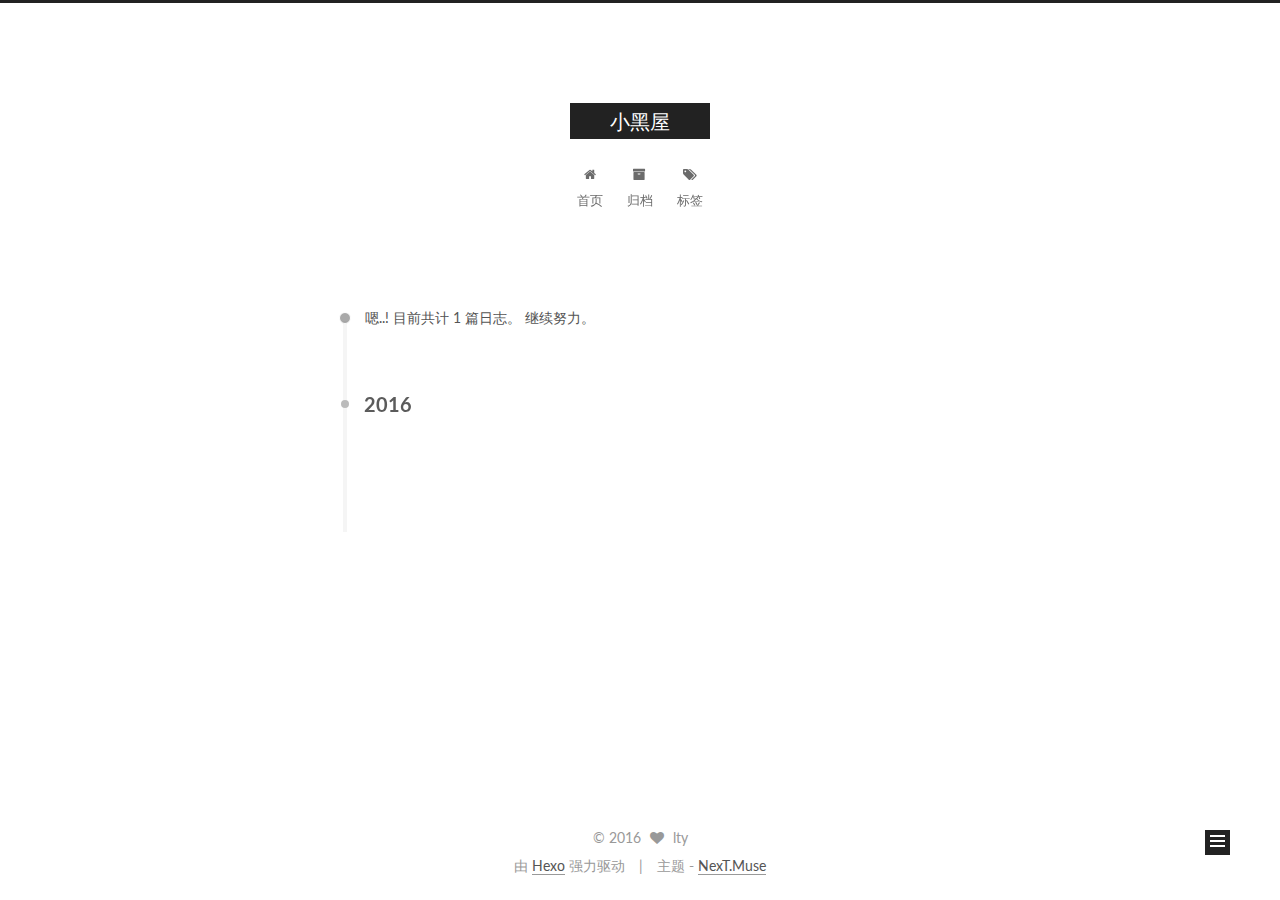
==== archives/index.html @ 9fa271e7 "Site updated: 2016-11-15 10:29:26" ====
<!doctype html>



  


<html class="theme-next muse use-motion">
<head>
  <meta charset="UTF-8"/>
<meta http-equiv="X-UA-Compatible" content="IE=edge,chrome=1" />
<meta name="viewport" content="width=device-width, initial-scale=1, maximum-scale=1"/>



<meta http-equiv="Cache-Control" content="no-transform" />
<meta http-equiv="Cache-Control" content="no-siteapp" />












  
  
  <link href="/vendors/fancybox/source/jquery.fancybox.css?v=2.1.5" rel="stylesheet" type="text/css" />




  
  
  
  

  
    
    
  

  

  

  

  

  
    
    
    <link href="//fonts.googleapis.com/css?family=Lato:300,300italic,400,400italic,700,700italic&subset=latin,latin-ext" rel="stylesheet" type="text/css">
  






<link href="/vendors/font-awesome/css/font-awesome.min.css?v=4.4.0" rel="stylesheet" type="text/css" />

<link href="/css/main.css?v=5.0.1" rel="stylesheet" type="text/css" />


  <meta name="keywords" content="Hexo, NexT" />








  <link rel="shortcut icon" type="image/x-icon" href="/favicon.ico?v=5.0.1" />






<meta name="description" content="来，干了这碗鸡汤... 还有这碗狗粮...">
<meta property="og:type" content="website">
<meta property="og:title" content="小黑屋">
<meta property="og:url" content="http://yoursite.com/archives/index.html">
<meta property="og:site_name" content="小黑屋">
<meta property="og:description" content="来，干了这碗鸡汤... 还有这碗狗粮...">
<meta name="twitter:card" content="summary">
<meta name="twitter:title" content="小黑屋">
<meta name="twitter:description" content="来，干了这碗鸡汤... 还有这碗狗粮...">



<script type="text/javascript" id="hexo.configuration">
  var NexT = window.NexT || {};
  var CONFIG = {
    scheme: 'Muse',
    sidebar: {"position":"left","display":"post"},
    fancybox: true,
    motion: true,
    duoshuo: {
      userId: 0,
      author: '博主'
    }
  };
</script>

  <title> 归档 | 小黑屋 </title>
</head>

<body itemscope itemtype="http://schema.org/WebPage" lang="zh-Hans">

  










  
  
    
  

  <div class="container one-collumn sidebar-position-left  page-archive  ">
    <div class="headband"></div>

    <header id="header" class="header" itemscope itemtype="http://schema.org/WPHeader">
      <div class="header-inner"><div class="site-meta ">
  

  <div class="custom-logo-site-title">
    <a href="/"  class="brand" rel="start">
      <span class="logo-line-before"><i></i></span>
      <span class="site-title">小黑屋</span>
      <span class="logo-line-after"><i></i></span>
    </a>
  </div>
  <p class="site-subtitle"></p>
</div>

<div class="site-nav-toggle">
  <button>
    <span class="btn-bar"></span>
    <span class="btn-bar"></span>
    <span class="btn-bar"></span>
  </button>
</div>

<nav class="site-nav">
  

  
    <ul id="menu" class="menu">
      
        
        <li class="menu-item menu-item-home">
          <a href="/" rel="section">
            
              <i class="menu-item-icon fa fa-fw fa-home"></i> <br />
            
            首页
          </a>
        </li>
      
        
        <li class="menu-item menu-item-archives">
          <a href="/archives" rel="section">
            
              <i class="menu-item-icon fa fa-fw fa-archive"></i> <br />
            
            归档
          </a>
        </li>
      
        
        <li class="menu-item menu-item-tags">
          <a href="/tags" rel="section">
            
              <i class="menu-item-icon fa fa-fw fa-tags"></i> <br />
            
            标签
          </a>
        </li>
      

      
    </ul>
  

  
</nav>

 </div>
    </header>

    <main id="main" class="main">
      <div class="main-inner">
        <div class="content-wrap">
          <div id="content" class="content">
            

  <section id="posts" class="posts-collapse">
    <span class="archive-move-on"></span>

    <span class="archive-page-counter">
      
      
      
        
      
      嗯..! 目前共计 1 篇日志。 继续努力。
    </span>

    

      
      
      

      
        
        <div class="collection-title">
          <h2 class="archive-year motion-element" id="archive-year-2016">2016</h2>
        </div>
      
      

      

  <article class="post post-type-normal" itemscope itemtype="http://schema.org/Article">
    <header class="post-header">

      <h1 class="post-title">
        
            <a class="post-title-link" href="/2016/11/15/hello-world/" itemprop="url">
              
                <span itemprop="name">Hello World</span>
              
            </a>
        
      </h1>

      <div class="post-meta">
        <time class="post-time" itemprop="dateCreated"
              datetime="2016-11-15T09:49:21+08:00"
              content="2016-11-15" >
          11-15
        </time>
      </div>

    </header>
  </article>



    

  </section>

  



          </div>
          


          

        </div>
        
          
  
  <div class="sidebar-toggle">
    <div class="sidebar-toggle-line-wrap">
      <span class="sidebar-toggle-line sidebar-toggle-line-first"></span>
      <span class="sidebar-toggle-line sidebar-toggle-line-middle"></span>
      <span class="sidebar-toggle-line sidebar-toggle-line-last"></span>
    </div>
  </div>

  <aside id="sidebar" class="sidebar">
    <div class="sidebar-inner">

      

      

      <section class="site-overview sidebar-panel  sidebar-panel-active ">
        <div class="site-author motion-element" itemprop="author" itemscope itemtype="http://schema.org/Person">
          <img class="site-author-image" itemprop="image"
               src="/images/avatar.png"
               alt="lty" />
          <p class="site-author-name" itemprop="name">lty</p>
          <p class="site-description motion-element" itemprop="description">来，干了这碗鸡汤... 还有这碗狗粮...</p>
        </div>
        <nav class="site-state motion-element">
          <div class="site-state-item site-state-posts">
            <a href="/archives">
              <span class="site-state-item-count">1</span>
              <span class="site-state-item-name">日志</span>
            </a>
          </div>

          

          

        </nav>

        

        <div class="links-of-author motion-element">
          
        </div>

        
        

        
        

      </section>

      

    </div>
  </aside>


        
      </div>
    </main>

    <footer id="footer" class="footer">
      <div class="footer-inner">
        <div class="copyright" >
  
  &copy; 
  <span itemprop="copyrightYear">2016</span>
  <span class="with-love">
    <i class="fa fa-heart"></i>
  </span>
  <span class="author" itemprop="copyrightHolder">lty</span>
</div>

<div class="powered-by">
  由 <a class="theme-link" href="http://hexo.io">Hexo</a> 强力驱动
</div>

<div class="theme-info">
  主题 -
  <a class="theme-link" href="https://github.com/iissnan/hexo-theme-next">
    NexT.Muse
  </a>
</div>

        

        
      </div>
    </footer>

    <div class="back-to-top">
      <i class="fa fa-arrow-up"></i>
    </div>
  </div>

  

<script type="text/javascript">
  if (Object.prototype.toString.call(window.Promise) !== '[object Function]') {
    window.Promise = null;
  }
</script>









  



  
  <script type="text/javascript" src="/vendors/jquery/index.js?v=2.1.3"></script>

  
  <script type="text/javascript" src="/vendors/fastclick/lib/fastclick.min.js?v=1.0.6"></script>

  
  <script type="text/javascript" src="/vendors/jquery_lazyload/jquery.lazyload.js?v=1.9.7"></script>

  
  <script type="text/javascript" src="/vendors/velocity/velocity.min.js?v=1.2.1"></script>

  
  <script type="text/javascript" src="/vendors/velocity/velocity.ui.min.js?v=1.2.1"></script>

  
  <script type="text/javascript" src="/vendors/fancybox/source/jquery.fancybox.pack.js?v=2.1.5"></script>


  


  <script type="text/javascript" src="/js/src/utils.js?v=5.0.1"></script>

  <script type="text/javascript" src="/js/src/motion.js?v=5.0.1"></script>



  
  

  
  
    <script type="text/javascript" id="motion.page.archive">
      $('.archive-year').velocity('transition.slideLeftIn');
    </script>
  


  


  <script type="text/javascript" src="/js/src/bootstrap.js?v=5.0.1"></script>



  



  



  
  
  

  

  

</body>
</html>
---- css/main.css ----
/* normalize.css v3.0.2 | MIT License | git.io/normalize */
html {
  font-family: sans-serif; /* 1 */
  -ms-text-size-adjust: 100%; /* 2 */
  -webkit-text-size-adjust: 100%; /* 2 */
}
body {
  margin: 0;
}
article,
aside,
details,
figcaption,
figure,
footer,
header,
hgroup,
main,
menu,
nav,
section,
summary {
  display: block;
}
audio,
canvas,
progress,
video {
  display: inline-block; /* 1 */
  vertical-align: baseline; /* 2 */
}
audio:not([controls]) {
  display: none;
  height: 0;
}
[hidden],
template {
  display: none;
}
a {
  background-color: transparent;
}
a:active,
a:hover {
  outline: 0;
}
abbr[title] {
  border-bottom: 1px dotted;
}
b,
strong {
  font-weight: bold;
}
dfn {
  font-style: italic;
}
h1 {
  font-size: 2em;
  margin: 0.67em 0;
}
mark {
  background: #ff0;
  color: #000;
}
small {
  font-size: 80%;
}
sub,
sup {
  font-size: 75%;
  line-height: 0;
  position: relative;
  vertical-align: baseline;
}
sup {
  top: -0.5em;
}
sub {
  bottom: -0.25em;
}
img {
  border: 0;
}
svg:not(:root) {
  overflow: hidden;
}
figure {
  margin: 1em 40px;
}
hr {
  -moz-box-sizing: content-box;
  box-sizing: content-box;
  height: 0;
}
pre {
  overflow: auto;
}
code,
kbd,
pre,
samp {
  font-family: monospace, monospace;
  font-size: 1em;
}
button,
input,
optgroup,
select,
textarea {
  color: inherit; /* 1 */
  font: inherit; /* 2 */
  margin: 0; /* 3 */
}
button {
  overflow: visible;
}
button,
select {
  text-transform: none;
}
button,
html input[type="button"],
input[type="reset"],
input[type="submit"] {
  -webkit-appearance: button; /* 2 */
  cursor: pointer; /* 3 */
}
button[disabled],
html input[disabled] {
  cursor: default;
}
button::-moz-focus-inner,
input::-moz-focus-inner {
  border: 0;
  padding: 0;
}
input {
  line-height: normal;
}
input[type="checkbox"],
input[type="radio"] {
  box-sizing: border-box; /* 1 */
  padding: 0; /* 2 */
}
input[type="number"]::-webkit-inner-spin-button,
input[type="number"]::-webkit-outer-spin-button {
  height: auto;
}
input[type="search"] {
  -webkit-appearance: textfield; /* 1 */
  -moz-box-sizing: content-box;
  -webkit-box-sizing: content-box; /* 2 */
  box-sizing: content-box;
}
input[type="search"]::-webkit-search-cancel-button,
input[type="search"]::-webkit-search-decoration {
  -webkit-appearance: none;
}
fieldset {
  border: 1px solid #c0c0c0;
  margin: 0 2px;
  padding: 0.35em 0.625em 0.75em;
}
legend {
  border: 0; /* 1 */
  padding: 0; /* 2 */
}
textarea {
  overflow: auto;
}
optgroup {
  font-weight: bold;
}
table {
  border-collapse: collapse;
  border-spacing: 0;
}
td,
th {
  padding: 0;
}
::selection {
  background: #262a30;
  color: #fff;
}
body {
  position: relative;
  font-family: 'Lato', "PingFang SC", "Microsoft YaHei", sans-serif;
  font-size: 14px;
  line-height: 2;
  color: #555;
  background: #fff;
}
@media (max-width: 767px) {
  body {
    padding-right: 0 !important;
  }
}
@media (min-width: 768px) and (max-width: 991px) {
  body {
    padding-right: 0 !important;
  }
}
@media (min-width: 1600px) {
  body {
    font-size: 16px;
  }
}
h1,
h2,
h3,
h4,
h5,
h6 {
  margin: 0;
  padding: 0;
  font-weight: bold;
  line-height: 1.5;
  font-family: 'Lato', "PingFang SC", "Microsoft YaHei", sans-serif;
}
h2,
h3,
h4,
h5,
h6 {
  margin: 20px 0 15px;
}
h1 {
  font-size: 22px;
}
@media (max-width: 767px) {
  h1 {
    font-size: 18px;
  }
}
h2 {
  font-size: 20px;
}
@media (max-width: 767px) {
  h2 {
    font-size: 16px;
  }
}
h3 {
  font-size: 18px;
}
@media (max-width: 767px) {
  h3 {
    font-size: 14px;
  }
}
h4 {
  font-size: 16px;
}
@media (max-width: 767px) {
  h4 {
    font-size: 12px;
  }
}
h5 {
  font-size: 14px;
}
@media (max-width: 767px) {
  h5 {
    font-size: 10px;
  }
}
h6 {
  font-size: 12px;
}
@media (max-width: 767px) {
  h6 {
    font-size: 8px;
  }
}
p {
  margin: 0 0 25px 0;
}
a {
  color: #555;
  text-decoration: none;
  border-bottom: 1px solid #999;
  word-wrap: break-word;
}
a:hover {
  color: #222;
  border-bottom-color: #222;
}
ul {
  list-style: none;
}
blockquote {
  margin: 0;
  padding: 0;
}
img {
  display: block;
  margin: auto;
  max-width: 100%;
  height: auto;
}
hr {
  margin: 40px 0;
  height: 3px;
  border: none;
  background-color: #ddd;
  background-image: repeating-linear-gradient(-45deg, #fff, #fff 4px, transparent 4px, transparent 8px);
}
blockquote {
  padding: 0 15px;
  color: #666;
  border-left: 4px solid #ddd;
}
blockquote cite::before {
  content: "-";
  padding: 0 5px;
}
dt {
  font-weight: 700;
}
dd {
  margin: 0;
  padding: 0;
}
.text-left {
  text-align: left;
}
.text-center {
  text-align: center;
}
.text-right {
  text-align: right;
}
.text-justify {
  text-align: justify;
}
.text-nowrap {
  white-space: nowrap;
}
.text-lowercase {
  text-transform: lowercase;
}
.text-uppercase {
  text-transform: uppercase;
}
.text-capitalize {
  text-transform: capitalize;
}
.center-block {
  display: block;
  margin-left: auto;
  margin-right: auto;
}
.clearfix:before,
.clearfix:after {
  content: " ";
  display: table;
}
.clearfix:after {
  clear: both;
}
.pullquote {
  width: 45%;
}
.pullquote.left {
  float: left;
  margin-left: 5px;
  margin-right: 10px;
}
.pullquote.right {
  float: right;
  margin-left: 10px;
  margin-right: 5px;
}
.affix.affix.affix {
  position: fixed;
}
.translation {
  margin-top: -20px;
  font-size: 14px;
  color: #999;
}
.scrollbar-measure {
  width: 100px;
  height: 100px;
  overflow: scroll;
  position: absolute;
  top: -9999px;
}
.use-motion .motion-element {
  opacity: 0;
}
#local-search-input {
  padding: 3px;
  border: none;
  text-indent: 14px;
  border-radius: 0;
  width: 140px;
  outline: none;
  border-bottom: 1px solid #999;
  background: inherit;
  opacity: 0.5;
}
#local-search-input:focus {
  opacity: 1;
}
.search-icon {
  position: absolute;
  top: 9px;
}
table {
  margin: 20px 0;
  width: 100%;
  border-collapse: collapse;
  border-spacing: 0;
  border: 1px solid #ddd;
  font-size: 14px;
  table-layout: fixed;
  word-wrap: break-all;
}
table>tbody>tr:nth-of-type(odd) {
  background-color: #f9f9f9;
}
table>tbody>tr:hover {
  background-color: #f5f5f5;
}
caption,
th,
td {
  padding: 8px;
  text-align: left;
  vertical-align: middle;
  font-weight: normal;
}
th,
td {
  border-bottom: 3px solid #ddd;
  border-right: 1px solid #eee;
}
th {
  padding-bottom: 10px;
  font-weight: 700;
}
td {
  border-bottom-width: 1px;
}
html,
body {
  height: 100%;
}
.container {
  position: relative;
  min-height: 100%;
}
.header-inner {
  margin: 0 auto;
  padding: 100px 0 70px;
  width: 700px;
}
@media (min-width: 1600px) {
  .container .header-inner {
    width: 900px;
  }
}
.main {
  padding-bottom: 150px;
}
.main-inner {
  margin: 0 auto;
  width: 700px;
}
@media (min-width: 1600px) {
  .container .main-inner {
    width: 900px;
  }
}
.footer {
  position: absolute;
  left: 0;
  bottom: 0;
  width: 100%;
  min-height: 50px;
}
.footer-inner {
  box-sizing: border-box;
  margin: 20px auto;
  width: 700px;
}
@media (min-width: 1600px) {
  .container .footer-inner {
    width: 900px;
  }
}
pre,
.highlight {
  overflow: auto;
  margin: 20px 0;
  padding: 15px;
  font-size: 13px;
  color: #4d4d4c;
  background: #f7f7f7;
  line-height: 1.6;
}
pre,
code {
  font-family: consolas, Menlo, "PingFang SC", "Microsoft YaHei", monospace;
}
code {
  padding: 2px 4px;
  word-break: break-all;
  color: #555;
  background: #eee;
  border-radius: 4px;
  font-size: 13px;
}
pre code {
  padding: 0;
  color: #4d4d4c;
  background: none;
  text-shadow: none;
}
.highlight pre {
  border: none;
  margin: 0;
  padding: 1px;
}
.highlight table {
  margin: 0;
  width: auto;
  border: none;
}
.highlight td {
  border: none;
  padding: 0;
}
.highlight figcaption {
  font-size: 1em;
  color: #4d4d4c;
  line-height: 1em;
  margin-bottom: 1em;
}
.highlight figcaption:before,
.highlight figcaption:after {
  content: " ";
  display: table;
}
.highlight figcaption:after {
  clear: both;
}
.highlight figcaption a {
  float: right;
  color: #4d4d4c;
}
.highlight figcaption a:hover {
  border-bottom-color: #4d4d4c;
}
.highlight .gutter pre {
  color: #666;
  text-align: right;
  padding-right: 20px;
}
.highlight .line {
  height: 20px;
}
.gist table {
  width: auto;
}
.gist table td {
  border: none;
}
pre .comment {
  color: #8e908c;
}
pre .variable,
pre .attribute,
pre .tag,
pre .regexp,
pre .ruby .constant,
pre .xml .tag .title,
pre .xml .pi,
pre .xml .doctype,
pre .html .doctype,
pre .css .id,
pre .css .class,
pre .css .pseudo {
  color: #c82829;
}
pre .number,
pre .preprocessor,
pre .built_in,
pre .literal,
pre .params,
pre .constant,
pre .command {
  color: #f5871f;
}
pre .ruby .class .title,
pre .css .rules .attribute,
pre .string,
pre .value,
pre .inheritance,
pre .header,
pre .ruby .symbol,
pre .xml .cdata,
pre .special,
pre .number,
pre .formula {
  color: #718c00;
}
pre .title,
pre .css .hexcolor {
  color: #3e999f;
}
pre .function,
pre .python .decorator,
pre .python .title,
pre .ruby .function .title,
pre .ruby .title .keyword,
pre .perl .sub,
pre .javascript .title,
pre .coffeescript .title {
  color: #4271ae;
}
pre .keyword,
pre .javascript .function {
  color: #8959a8;
}
.full-image.full-image.full-image {
  border: none;
  max-width: 100%;
  width: auto;
  margin: 20px auto;
}
@media (min-width: 992px) {
  .full-image.full-image.full-image {
    max-width: none;
    width: 126%;
    margin: 0 -13%;
  }
}
.blockquote-center,
.page-home .post-type-quote blockquote,
.page-post-detail .post-type-quote blockquote {
  position: relative;
  margin: 40px 0;
  padding: 0;
  border-left: none;
  text-align: center;
}
.blockquote-center::before,
.page-home .post-type-quote blockquote::before,
.page-post-detail .post-type-quote blockquote::before,
.blockquote-center::after,
.page-home .post-type-quote blockquote::after,
.page-post-detail .post-type-quote blockquote::after {
  position: absolute;
  content: ' ';
  display: block;
  width: 100%;
  height: 24px;
  opacity: 0.2;
  background-repeat: no-repeat;
  background-position: 0 -6px;
  background-size: 22px 22px;
}
.blockquote-center::before,
.page-home .post-type-quote blockquote::before,
.page-post-detail .post-type-quote blockquote::before {
  top: -20px;
  background-image: url("../images/quote-l.svg");
  border-top: 1px solid #ccc;
}
.blockquote-center::after,
.page-home .post-type-quote blockquote::after,
.page-post-detail .post-type-quote blockquote::after {
  bottom: -20px;
  background-image: url("../images/quote-r.svg");
  border-bottom: 1px solid #ccc;
  background-position: 100% 8px;
}
.blockquote-center p,
.page-home .post-type-quote blockquote p,
.page-post-detail .post-type-quote blockquote p,
.blockquote-center div,
.page-home .post-type-quote blockquote div,
.page-post-detail .post-type-quote blockquote div {
  text-align: center;
}
.post .post-body .group-picture img {
  box-sizing: border-box;
  padding: 0 3px;
  border: none;
}
.post .group-picture-row {
  overflow: hidden;
  margin-top: 6px;
}
.post .group-picture-row:first-child {
  margin-top: 0;
}
.post .group-picture-column {
  float: left;
}
.page-post-detail .post-body .group-picture-column {
  float: none;
  margin-top: 10px;
  width: auto !important;
}
.page-post-detail .post-body .group-picture-column img {
  margin: 0 auto;
}
.page-archive .group-picture-container {
  overflow: hidden;
}
.page-archive .group-picture-row {
  float: left;
}
.page-archive .group-picture-row:first-child {
  margin-top: 6px;
}
.page-archive .group-picture-column {
  max-width: 150px;
  max-height: 150px;
}
.btn {
  display: inline-block;
  padding: 0 20px;
  font-size: 14px;
  color: #fff;
  background: #222;
  border: 2px solid #222;
  text-decoration: none;
  border-radius: 0;
  transition-property: background-color;
  transition-duration: 0.2s;
  transition-timing-function: ease-in-out;
  transition-delay: 0s;
}
.btn:hover,
.post-more-link .btn:hover {
  border-color: #222;
  color: #222;
  background: #fff;
}
.btn-bar {
  display: block;
  width: 22px;
  height: 2px;
  background: #555;
  border-radius: 1px;
}
.btn-bar+.btn-bar {
  margin-top: 4px;
}
.pagination {
  margin: 120px 0 40px;
  text-align: center;
  border-top: 1px solid #eee;
}
.page-number-basic,
.pagination .prev,
.pagination .next,
.pagination .page-number,
.pagination .space {
  display: inline-block;
  position: relative;
  top: -1px;
  margin: 0 10px;
  padding: 0 10px;
  line-height: 30px;
}
@media (max-width: 767px) {
  .page-number-basic,
  .pagination .prev,
  .pagination .next,
  .pagination .page-number,
  .pagination .space {
    margin: 0 5px;
  }
}
.pagination .prev,
.pagination .next,
.pagination .page-number {
  border-bottom: 0;
  border-top: 1px solid #eee;
  transition-property: border-color;
  transition-duration: 0.2s;
  transition-timing-function: ease-in-out;
  transition-delay: 0s;
}
.pagination .prev:hover,
.pagination .next:hover,
.pagination .page-number:hover {
  border-top-color: #222;
}
.pagination .space {
  padding: 0;
  margin: 0;
}
.pagination .prev {
  margin-left: 0;
}
.pagination .next {
  margin-right: 0;
}
.pagination .page-number.current {
  color: #fff;
  background: #ccc;
  border-top-color: #ccc;
}
@media (max-width: 767px) {
  .pagination {
    border-top: none;
  }
  .pagination .prev,
  .pagination .next,
  .pagination .page-number {
    margin-bottom: 10px;
    border-top: 0;
    border-bottom: 1px solid #eee;
  }
  .pagination .prev:hover,
  .pagination .next:hover,
  .pagination .page-number:hover {
    border-bottom-color: #222;
  }
}
.comments {
  margin: 60px 20px 0;
}
.tag-cloud {
  text-align: center;
}
.tag-cloud a {
  display: inline-block;
  margin: 10px;
}
.back-to-top {
  box-sizing: border-box;
  position: fixed;
  bottom: -100px;
  right: 50px;
  z-index: 1050;
  padding: 0 6px;
  width: 25px;
  background: #222;
  font-size: 12px;
  opacity: 1;
  color: #fff;
  cursor: pointer;
  text-align: center;
  -webkit-transform: translateZ(0);
  transition-property: bottom;
  transition-duration: 0.2s;
  transition-timing-function: ease-in-out;
  transition-delay: 0s;
}
@media (max-width: 767px) {
  .back-to-top {
    display: none;
  }
}
@media (min-width: 768px) and (max-width: 991px) {
  .back-to-top {
    display: none;
  }
}
.back-to-top.back-to-top-on {
  bottom: 19px;
}
.header {
  background: #fff;
}
.header-inner {
  position: relative;
}
.headband {
  height: 3px;
  background: #222;
}
.site-meta {
  margin: 0;
  text-align: center;
}
@media (max-width: 767px) {
  .site-meta {
    text-align: center;
  }
}
.brand {
  position: relative;
  display: inline-block;
  padding: 0 40px;
  color: #fff;
  background: #222;
  border-bottom: none;
}
.brand:hover {
  color: #fff;
}
.logo {
  display: inline-block;
  margin-right: 5px;
  line-height: 36px;
  vertical-align: top;
}
.site-title {
  display: inline-block;
  vertical-align: top;
  line-height: 36px;
  font-size: 20px;
  font-weight: normal;
  font-family: 'Lato', "PingFang SC", "Microsoft YaHei", sans-serif;
}
.site-subtitle {
  margin-top: 10px;
  font-size: 13px;
  color: #999;
}
.use-motion .brand {
  opacity: 0;
}
.use-motion .logo,
.use-motion .site-title,
.use-motion .site-subtitle {
  opacity: 0;
  position: relative;
  top: -10px;
}
.site-nav-toggle {
  display: none;
  position: absolute;
  top: 10px;
  left: 10px;
}
@media (max-width: 767px) {
  .site-nav-toggle {
    display: block;
  }
}
.site-nav-toggle button {
  margin-top: 2px;
  padding: 9px 10px;
  background: transparent;
  border: none;
}
@media (max-width: 767px) {
  .site-nav {
    display: none;
    margin: 0 -10px;
    padding: 0 10px;
    clear: both;
    border-top: 1px solid #ddd;
  }
}
@media (min-width: 768px) and (max-width: 991px) {
  .site-nav {
    display: block !important;
  }
}
@media (min-width: 992px) {
  .site-nav {
    display: block !important;
  }
}
.menu {
  margin-top: 20px;
  padding-left: 0;
  text-align: center;
}
.menu .menu-item {
  display: inline-block;
  margin: 0 10px;
}
@media screen and (max-width: 767px) {
  .menu .menu-item {
    margin-top: 10px;
  }
}
.menu .menu-item a {
  display: block;
  font-size: 13px;
  text-transform: capitalize;
  line-height: inherit;
  border-bottom: 1px solid transparent;
  transition-property: border-color;
  transition-duration: 0.2s;
  transition-timing-function: ease-in-out;
  transition-delay: 0s;
}
.menu .menu-item a:hover {
  border-bottom-color: #222;
}
.menu .menu-item .fa {
  margin-right: 5px;
}
.use-motion .menu-item {
  opacity: 0;
}
.post-body {
  font-family: 'Lato', "PingFang SC", "Microsoft YaHei", sans-serif;
}
@media (max-width: 767px) {
  .post-body {
    word-break: break-word;
  }
}
.post-body .fancybox img {
  display: block !important;
  margin: 0 auto;
  cursor: pointer;
  cursor: zoom-in;
  cursor: -webkit-zoom-in;
}
.post-body .image-caption,
.post-body .figure .caption {
  margin: 10px auto 15px;
  text-align: center;
  font-size: 14px;
  color: #999;
  font-weight: bold;
  line-height: 1;
}
.post-sticky-flag {
  display: inline-block;
  font-size: 16px;
  -ms-transform: rotate(30deg);
  -webkit-transform: rotate(30deg);
  -moz-transform: rotate(30deg);
  -ms-transform: rotate(30deg);
  -o-transform: rotate(30deg);
  transform: rotate(30deg);
}
.posts-expand {
  padding-top: 40px;
}
@media (max-width: 767px) {
  .posts-expand {
    margin: 0 20px;
  }
  .post-body pre,
  .post-body .highlight {
    padding: 10px;
  }
  .post-body pre .gutter pre,
  .post-body .highlight .gutter pre {
    padding-right: 10px;
  }
}
@media (min-width: 992px) {
  .posts-expand .post-body {
    text-align: justify;
  }
}
.posts-expand .post-body h2,
.posts-expand .post-body h3,
.posts-expand .post-body h4,
.posts-expand .post-body h5,
.posts-expand .post-body h6 {
  padding-top: 10px;
}
.posts-expand .post-body h2 .header-anchor,
.posts-expand .post-body h3 .header-anchor,
.posts-expand .post-body h4 .header-anchor,
.posts-expand .post-body h5 .header-anchor,
.posts-expand .post-body h6 .header-anchor {
  float: right;
  margin-left: 10px;
  color: #ccc;
  border-bottom-style: none;
  visibility: hidden;
}
.posts-expand .post-body h2 .header-anchor:hover,
.posts-expand .post-body h3 .header-anchor:hover,
.posts-expand .post-body h4 .header-anchor:hover,
.posts-expand .post-body h5 .header-anchor:hover,
.posts-expand .post-body h6 .header-anchor:hover {
  color: inherit;
}
.posts-expand .post-body h2:hover .header-anchor,
.posts-expand .post-body h3:hover .header-anchor,
.posts-expand .post-body h4:hover .header-anchor,
.posts-expand .post-body h5:hover .header-anchor,
.posts-expand .post-body h6:hover .header-anchor {
  visibility: visible;
}
.posts-expand .post-body ul li {
  list-style: circle;
}
.posts-expand .post-body img {
  box-sizing: border-box;
  margin: auto;
  padding: 3px;
  border: 1px solid #ddd;
}
.posts-expand .fancybox img {
  margin: 0 auto;
}
@media (max-width: 767px) {
  .posts-collapse {
    margin: 0 20px;
  }
  .posts-collapse .post-title,
  .posts-collapse .post-meta {
    display: block;
    width: auto;
    text-align: left;
  }
}
.posts-collapse {
  position: relative;
  z-index: 1010;
  margin-left: 55px;
}
.posts-collapse::after {
  content: " ";
  position: absolute;
  top: 20px;
  left: 0;
  margin-left: -2px;
  width: 4px;
  height: 100%;
  background: #f5f5f5;
  z-index: -1;
}
@media (max-width: 767px) {
  .posts-collapse {
    margin: 0 20px;
  }
}
.posts-collapse .collection-title {
  position: relative;
  margin: 60px 0;
}
.posts-collapse .collection-title h2 {
  margin-left: 20px;
}
.posts-collapse .collection-title small {
  color: #bbb;
}
.posts-collapse .collection-title::before {
  content: " ";
  position: absolute;
  left: 0;
  top: 50%;
  margin-left: -4px;
  margin-top: -4px;
  width: 8px;
  height: 8px;
  background: #bbb;
  border-radius: 50%;
}
.posts-collapse .post {
  margin: 30px 0;
}
.posts-collapse .post-header {
  position: relative;
  transition-duration: 0.2s;
  transition-timing-function: ease-in-out;
  transition-delay: 0s;
  transition-property: border;
  border-bottom: 1px dashed #ccc;
}
.posts-collapse .post-header::before {
  content: " ";
  position: absolute;
  left: 0;
  top: 12px;
  width: 6px;
  height: 6px;
  margin-left: -4px;
  background: #bbb;
  border-radius: 50%;
  border: 1px solid #fff;
  transition-duration: 0.2s;
  transition-timing-function: ease-in-out;
  transition-delay: 0s;
  transition-property: background;
}
.posts-collapse .post-header:hover {
  border-bottom-color: #666;
}
.posts-collapse .post-header:hover::before {
  background: #222;
}
.posts-collapse .post-meta {
  position: absolute;
  font-size: 12px;
  left: 20px;
  top: 5px;
}
.posts-collapse .post-comments-count {
  display: none;
}
.posts-collapse .post-title {
  margin-left: 60px;
  font-size: 16px;
  font-weight: normal;
  line-height: inherit;
}
.posts-collapse .post-title::after {
  margin-left: 3px;
  opacity: 0.6;
}
.posts-collapse .post-title a {
  color: #666;
  border-bottom: none;
}
.page-home .post-type-quote .post-header,
.page-post-detail .post-type-quote .post-header,
.page-home .post-type-quote .post-tags,
.page-post-detail .post-type-quote .post-tags {
  display: none;
}
.posts-expand .post-title {
  font-size: 26px;
  text-align: center;
  word-break: break-word;
  font-weight: 400;
}
@media (max-width: 767px) {
  .posts-expand .post-title {
    font-size: 22px;
  }
}
.posts-expand .post-title-link {
  display: inline-block;
  position: relative;
  color: #555;
  border-bottom: none;
  line-height: 1.2;
  vertical-align: top;
}
.posts-expand .post-title-link::before {
  content: "";
  position: absolute;
  width: 100%;
  height: 2px;
  bottom: 0;
  left: 0;
  background-color: #000;
  visibility: hidden;
  -webkit-transform: scaleX(0);
  -moz-transform: scaleX(0);
  -ms-transform: scaleX(0);
  -o-transform: scaleX(0);
  transform: scaleX(0);
  transition-duration: 0.2s;
  transition-timing-function: ease-in-out;
  transition-delay: 0s;
}
.posts-expand .post-title-link:hover::before {
  visibility: visible;
  -webkit-transform: scaleX(1);
  -moz-transform: scaleX(1);
  -ms-transform: scaleX(1);
  -o-transform: scaleX(1);
  transform: scaleX(1);
}
.posts-expand .post-title-link .fa {
  font-size: 16px;
}
.posts-expand .post-meta {
  margin: 3px 0 60px 0;
  color: #999;
  font-family: 'Lato', "PingFang SC", "Microsoft YaHei", sans-serif;
  font-size: 12px;
  text-align: center;
}
.posts-expand .post-meta .post-category-list {
  display: inline-block;
  margin: 0;
  padding: 3px;
}
.posts-expand .post-meta .post-category-list-link {
  color: #999;
}
.post-meta-item-icon {
  display: none;
  margin-right: 3px;
}
@media (min-width: 768px) and (max-width: 991px) {
  .post-meta-item-icon {
    display: inline-block;
  }
}
@media (max-width: 767px) {
  .post-meta-item-icon {
    display: inline-block;
  }
}
@media (min-width: 768px) and (max-width: 991px) {
  .post-meta-item-text {
    display: none;
  }
}
@media (max-width: 767px) {
  .post-meta-item-text {
    display: none;
  }
}
@media (max-width: 767px) {
  .posts-expand .post-comments-count {
    display: none;
  }
}
.post-more-link {
  margin-top: 50px;
}
.post-more-link .btn {
  color: #fff;
  font-size: 14px;
  background: #222;
  border-radius: 0;
  line-height: 2;
}
.posts-expand .post-tags {
  margin-top: 40px;
  text-align: center;
}
.posts-expand .post-tags a {
  display: inline-block;
  margin-right: 10px;
  font-size: 13px;
}
.post-nav {
  overflow: hidden;
  margin-top: 60px;
  padding: 10px;
  white-space: nowrap;
  border-top: 1px solid #eee;
}
.post-nav-item {
  display: inline-block;
  width: 50%;
  white-space: normal;
}
.post-nav-item a {
  position: relative;
  display: inline-block;
  line-height: 25px;
  font-size: 14px;
  color: #555;
  border-bottom: none;
}
.post-nav-item a:hover {
  color: #222;
  border-bottom: none;
}
.post-nav-item a:active {
  top: 2px;
}
.post-nav-item a i {
  font-size: 12px;
}
.post-nav-prev {
  text-align: right;
}
.posts-expand .post-eof {
  display: block;
  margin: 80px auto 60px;
  width: 8%;
  height: 1px;
  background: #ccc;
  text-align: center;
}
.post:last-child .post-eof.post-eof.post-eof {
  display: none;
}
.post-gallery {
  display: table;
  table-layout: fixed;
  width: 100%;
  border-collapse: separate;
}
.post-gallery-row {
  display: table-row;
}
.post-gallery .post-gallery-img {
  display: table-cell;
  text-align: center;
  vertical-align: middle;
  border: none;
}
.post-gallery .post-gallery-img img {
  max-width: 100%;
  max-height: 100%;
  border: none;
}
.fancybox-close,
.fancybox-close:hover {
  border: none;
}
.sidebar {
  position: fixed;
  right: 0;
  top: 0;
  bottom: 0;
  width: 0;
  z-index: 1040;
  box-shadow: inset 0 2px 6px #000;
  background: #222;
  -webkit-transform: translateZ(0);
}
.sidebar a {
  color: #999;
  border-bottom-color: #555;
}
.sidebar a:hover {
  color: #eee;
}
@media (min-width: 768px) and (max-width: 991px) {
  .sidebar {
    display: none !important;
  }
}
@media (max-width: 767px) {
  .sidebar {
    display: none !important;
  }
}
.sidebar-inner {
  position: relative;
  padding: 20px 10px;
  color: #999;
  text-align: center;
}
.sidebar-toggle {
  position: fixed;
  right: 50px;
  bottom: 45px;
  width: 15px;
  height: 15px;
  padding: 5px;
  background: #222;
  line-height: 0;
  z-index: 1050;
  cursor: pointer;
  -webkit-transform: translateZ(0);
}
@media (min-width: 768px) and (max-width: 991px) {
  .sidebar-toggle {
    display: none;
  }
}
@media (max-width: 767px) {
  .sidebar-toggle {
    display: none;
  }
}
.sidebar-toggle-line {
  position: relative;
  display: inline-block;
  vertical-align: top;
  height: 2px;
  width: 100%;
  background: #fff;
  margin-top: 3px;
}
.sidebar-toggle-line:first-child {
  margin-top: 0;
}
.site-author-image {
  display: block;
  margin: 0 auto;
  padding: 2px;
  max-width: 96px;
  height: auto;
  border: 2px solid #333;
}
.site-author-name {
  margin: 5px 0 0;
  text-align: center;
  color: #f5f5f5;
  font-weight: normal;
}
.site-description {
  margin-top: 5px;
  text-align: center;
  font-size: 14px;
  color: #999;
}
.site-state {
  overflow: hidden;
  line-height: 1.4;
  white-space: nowrap;
  text-align: center;
}
.site-state-item {
  display: inline-block;
  padding: 0 15px;
  border-left: 1px solid #333;
}
.site-state-item:first-child {
  border-left: none;
}
.site-state-item a {
  border-bottom: none;
}
.site-state-item-count {
  display: block;
  text-align: center;
  color: inherit;
  font-weight: 600;
  font-size: 18px;
}
.site-state-item-name {
  font-size: 13px;
  color: inherit;
}
.feed-link {
  margin-top: 20px;
}
.feed-link a {
  display: inline-block;
  padding: 0 15px;
  color: #fc6423;
  border: 1px solid #fc6423;
  border-radius: 4px;
}
.feed-link a i {
  color: #fc6423;
  font-size: 14px;
}
.feed-link a:hover {
  color: #fff;
  background: #fc6423;
}
.feed-link a:hover i {
  color: #fff;
}
.links-of-author {
  margin-top: 20px;
}
.links-of-author a {
  display: inline-block;
  vertical-align: middle;
  margin-right: 10px;
  margin-bottom: 10px;
  border-bottom-color: #555;
  font-size: 13px;
}
.links-of-author a:before {
  display: inline-block;
  vertical-align: middle;
  margin-right: 3px;
  content: " ";
  width: 4px;
  height: 4px;
  border-radius: 50%;
  background: #f6fffb;
}
.links-of-blogroll {
  font-size: 13px;
}
.links-of-blogroll-title {
  margin-top: 20px;
  font-size: 14px;
  font-weight: 600;
}
.links-of-blogroll-list {
  margin: 0;
  padding: 0;
}
.links-of-blogroll-item {
  padding: 2px 10px;
}
.sidebar-nav {
  margin: 0 0 20px;
  padding-left: 0;
}
.sidebar-nav li {
  display: inline-block;
  cursor: pointer;
  border-bottom: 1px solid transparent;
  font-size: 14px;
  color: #555;
}
.sidebar-nav li:hover {
  color: #f5f5f5;
}
.page-post-detail .sidebar-nav-toc {
  padding: 0 5px;
}
.page-post-detail .sidebar-nav-overview {
  margin-left: 10px;
}
.sidebar-nav .sidebar-nav-active {
  color: #87daff;
  border-bottom-color: #87daff;
}
.sidebar-nav .sidebar-nav-active:hover {
  color: #87daff;
}
.sidebar-panel {
  display: none;
}
.sidebar-panel-active {
  display: block;
}
.post-toc-empty {
  font-size: 14px;
  color: #666;
}
.post-toc-wrap {
  overflow: hidden;
}
.post-toc {
  overflow: auto;
}
.post-toc ol {
  margin: 0;
  padding: 0 2px 5px 10px;
  text-align: left;
  list-style: none;
  font-size: 14px;
}
.post-toc ol > ol {
  padding-left: 0;
}
.post-toc ol a {
  transition-duration: 0.2s;
  transition-timing-function: ease-in-out;
  transition-delay: 0s;
  transition-property: all;
  color: #999;
  border-bottom-color: #555;
}
.post-toc ol a:hover {
  color: #ccc;
  border-bottom-color: #ccc;
}
.post-toc .nav-item {
  overflow: hidden;
  text-overflow: ellipsis;
  white-space: nowrap;
  line-height: 1.8;
}
.post-toc .nav .nav-child {
  display: none;
}
.post-toc .nav .active > .nav-child {
  display: block;
}
.post-toc .nav .active-current > .nav-child {
  display: block;
}
.post-toc .nav .active-current > .nav-child > .nav-item {
  display: block;
}
.post-toc .nav .active > a {
  color: #87daff;
  border-bottom-color: #87daff;
}
.post-toc .nav .active-current > a {
  color: #87daff;
}
.post-toc .nav .active-current > a:hover {
  color: #87daff;
}
.footer {
  font-size: 14px;
  color: #999;
}
.footer img {
  border: none;
}
.footer-inner {
  text-align: center;
}
.with-love {
  display: inline-block;
  margin: 0 5px;
}
.powered-by,
.theme-info {
  display: inline-block;
}
.powered-by {
  margin-right: 10px;
}
.powered-by::after {
  content: "|";
  padding-left: 10px;
}
.cc-license {
  margin-top: 10px;
  text-align: center;
}
.cc-license .cc-opacity {
  opacity: 0.7;
  border-bottom: none;
}
.cc-license .cc-opacity:hover {
  opacity: 0.9;
}
.cc-license img {
  display: inline-block;
}
.theme-next #ds-thread #ds-reset {
  color: #555;
}
.theme-next #ds-thread #ds-reset .ds-replybox {
  margin-bottom: 30px;
}
.theme-next #ds-thread #ds-reset .ds-replybox .ds-avatar,
.theme-next #ds-reset .ds-avatar img {
  box-shadow: none;
}
.theme-next #ds-thread #ds-reset .ds-textarea-wrapper {
  border-color: #c7d4e1;
  background: none;
  border-top-right-radius: 3px;
  border-top-left-radius: 3px;
}
.theme-next #ds-thread #ds-reset .ds-textarea-wrapper textarea {
  height: 60px;
}
.theme-next #ds-reset .ds-rounded-top {
  border-radius: 0;
}
.theme-next #ds-thread #ds-reset .ds-post-toolbar {
  box-sizing: border-box;
  border: 1px solid #c7d4e1;
  background: #f6f8fa;
}
.theme-next #ds-thread #ds-reset .ds-post-options {
  height: 40px;
  border: none;
  background: none;
}
.theme-next #ds-thread #ds-reset .ds-toolbar-buttons {
  top: 11px;
}
.theme-next #ds-thread #ds-reset .ds-sync {
  top: 5px;
}
.theme-next #ds-thread #ds-reset .ds-post-button {
  top: 4px;
  right: 5px;
  width: 90px;
  height: 30px;
  border: 1px solid #c5ced7;
  border-radius: 3px;
  background-image: linear-gradient(#fbfbfc, #f5f7f9);
  color: #60676d;
}
.theme-next #ds-thread #ds-reset .ds-post-button:hover {
  background-position: 0 -30px;
  color: #60676d;
}
.theme-next #ds-thread #ds-reset .ds-comments-info {
  padding: 10px 0;
}
.theme-next #ds-thread #ds-reset .ds-sort {
  display: none;
}
.theme-next #ds-thread #ds-reset li.ds-tab a.ds-current {
  border: none;
  background: #f6f8fa;
  color: #60676d;
}
.theme-next #ds-thread #ds-reset li.ds-tab a.ds-current:hover {
  background-color: #e9f0f7;
  color: #60676d;
}
.theme-next #ds-thread #ds-reset li.ds-tab a {
  border-radius: 2px;
  padding: 5px;
}
.theme-next #ds-thread #ds-reset .ds-login-buttons p {
  color: #999;
  line-height: 36px;
}
.theme-next #ds-thread #ds-reset .ds-login-buttons .ds-service-list li {
  height: 28px;
}
.theme-next #ds-thread #ds-reset .ds-service-list a {
  background: none;
  padding: 5px;
  border: 1px solid;
  border-radius: 3px;
  text-align: center;
}
.theme-next #ds-thread #ds-reset .ds-service-list a:hover {
  color: #fff;
  background: #666;
}
.theme-next #ds-thread #ds-reset .ds-service-list .ds-weibo {
  color: #fc9b00;
  border-color: #fc9b00;
}
.theme-next #ds-thread #ds-reset .ds-service-list .ds-weibo:hover {
  background: #fc9b00;
}
.theme-next #ds-thread #ds-reset .ds-service-list .ds-qq {
  color: #60a3ec;
  border-color: #60a3ec;
}
.theme-next #ds-thread #ds-reset .ds-service-list .ds-qq:hover {
  background: #60a3ec;
}
.theme-next #ds-thread #ds-reset .ds-service-list .ds-renren {
  color: #2e7ac4;
  border-color: #2e7ac4;
}
.theme-next #ds-thread #ds-reset .ds-service-list .ds-renren:hover {
  background: #2e7ac4;
}
.theme-next #ds-thread #ds-reset .ds-service-list .ds-douban {
  color: #37994c;
  border-color: #37994c;
}
.theme-next #ds-thread #ds-reset .ds-service-list .ds-douban:hover {
  background: #37994c;
}
.theme-next #ds-thread #ds-reset .ds-service-list .ds-kaixin {
  color: #fef20d;
  border-color: #fef20d;
}
.theme-next #ds-thread #ds-reset .ds-service-list .ds-kaixin:hover {
  background: #fef20d;
}
.theme-next #ds-thread #ds-reset .ds-service-list .ds-netease {
  color: #f00;
  border-color: #f00;
}
.theme-next #ds-thread #ds-reset .ds-service-list .ds-netease:hover {
  background: #f00;
}
.theme-next #ds-thread #ds-reset .ds-service-list .ds-sohu {
  color: #ffcb05;
  border-color: #ffcb05;
}
.theme-next #ds-thread #ds-reset .ds-service-list .ds-sohu:hover {
  background: #ffcb05;
}
.theme-next #ds-thread #ds-reset .ds-service-list .ds-baidu {
  color: #2831e0;
  border-color: #2831e0;
}
.theme-next #ds-thread #ds-reset .ds-service-list .ds-baidu:hover {
  background: #2831e0;
}
.theme-next #ds-thread #ds-reset .ds-service-list .ds-google {
  color: #166bec;
  border-color: #166bec;
}
.theme-next #ds-thread #ds-reset .ds-service-list .ds-google:hover {
  background: #166bec;
}
.theme-next #ds-thread #ds-reset .ds-service-list .ds-weixin {
  color: #00ce0d;
  border-color: #00ce0d;
}
.theme-next #ds-thread #ds-reset .ds-service-list .ds-weixin:hover {
  background: #00ce0d;
}
.theme-next #ds-thread #ds-reset .ds-service-list .ds-more-services {
  border: none;
}
.theme-next #ds-thread #ds-reset .ds-service-list .ds-more-services:hover {
  background: none;
}
.theme-next #ds-reset .duoshuo-ua-admin {
  display: inline-block;
  color: #f00;
}
.theme-next #ds-reset .duoshuo-ua-platform,
.theme-next #ds-reset .duoshuo-ua-browser {
  color: #ccc;
}
.theme-next #ds-reset .duoshuo-ua-platform .fa,
.theme-next #ds-reset .duoshuo-ua-browser .fa {
  display: inline-block;
  margin-right: 3px;
}
.theme-next #ds-reset .duoshuo-ua-separator {
  display: inline-block;
  margin-left: 5px;
}
.theme-next .this_ua {
  background-color: #ccc !important;
  border-radius: 4px;
  padding: 0 5px !important;
  margin: 1px 1px !important;
  border: 1px solid #bbb !important;
  color: #fff;
  display: inline-block !important;
}
.theme-next .this_ua.admin {
  background-color: #d9534f !important;
  border-color: #d9534f !important;
}
.theme-next .this_ua.platform.iOS,
.theme-next .this_ua.platform.Mac,
.theme-next .this_ua.platform.Windows {
  background-color: #39b3d7 !important;
  border-color: #46b8da !important;
}
.theme-next .this_ua.platform.Linux {
  background-color: #3a3a3a !important;
  border-color: #1f1f1f !important;
}
.theme-next .this_ua.platform.Android {
  background-color: #00c47d !important;
  border-color: #01b171 !important;
}
.theme-next .this_ua.browser.Mobile,
.theme-next .this_ua.browser.Chrome {
  background-color: #5cb85c !important;
  border-color: #4cae4c !important;
}
.theme-next .this_ua.browser.Firefox {
  background-color: #f0ad4e !important;
  border-color: #eea236 !important;
}
.theme-next .this_ua.browser.Maxthon,
.theme-next .this_ua.browser.IE {
  background-color: #428bca !important;
  border-color: #357ebd !important;
}
.theme-next .this_ua.browser.baidu,
.theme-next .this_ua.browser.UCBrowser,
.theme-next .this_ua.browser.Opera {
  background-color: #d9534f !important;
  border-color: #d43f3a !important;
}
.theme-next .this_ua.browser.Android,
.theme-next .this_ua.browser.QQBrowser {
  background-color: #78ace9 !important;
  border-color: #4cae4c !important;
}
.post-spread {
  margin-top: 20px;
  text-align: center;
}
.jiathis_style {
  display: inline-block;
}
.jiathis_style a {
  border: none;
}
.post-spread {
  margin-top: 20px;
  text-align: center;
}
.bdshare-slide-button-box a {
  border: none;
}
.bdsharebuttonbox {
  display: inline-block;
}
.bdsharebuttonbox a {
  border: none;
}
ul.search-result-list {
  padding-left: 0px;
  margin: 0px 5px 0px 8px;
}
p.search-result {
  border-bottom: 1px dashed #ccc;
  padding: 5px 0;
}
a.search-result-title {
  font-weight: bold;
}
a.search-result {
  border-bottom: transparent;
  display: block;
  white-space: nowrap;
  overflow: hidden;
  text-overflow: ellipsis;
}
.search-keyword {
  border-bottom: 1px dashed #4088b8;
  font-weight: bold;
}
#local-search-result {
  height: 90%;
  overflow: auto;
}
.popup {
  display: none;
  position: fixed;
  top: 10%;
  left: 50%;
  width: 700px;
  height: 80%;
  margin-left: -350px;
  padding: 3px 0 0 10px;
  background: #fff;
  color: #333;
  z-index: 9999;
  border-radius: 5px;
}
@media (max-width: 767px) {
  .popup {
    padding: 3px;
    top: 0;
    left: 0;
    margin: 0;
    width: 100%;
    height: 100%;
    border-radius: 0px;
  }
}
.popoverlay {
  position: fixed;
  width: 100%;
  height: 100%;
  top: 0px;
  left: 0px;
  z-index: 2080;
  background-color: rgba(0,0,0,0.3);
}
#local-search-input {
  margin-bottom: 10px;
  width: 50%;
}
.popup-btn-close {
  position: absolute;
  top: 6px;
  right: 14px;
  color: #4ebd79;
  font-size: 14px;
  font-weight: bold;
  text-transform: uppercase;
  cursor: pointer;
}
#no-result {
  position: absolute;
  left: 44%;
  top: 42%;
  color: #ccc;
}
.site-uv,
.site-pv,
.page-pv {
  display: inline-block;
}
.site-uv .busuanzi-value,
.site-pv .busuanzi-value,
.page-pv .busuanzi-value {
  margin: 0 5px;
}
.site-uv {
  margin-right: 10px;
}
.site-uv::after {
  content: "|";
  padding-left: 10px;
}
.use-motion .post {
  opacity: 0;
}
.page-archive .archive-page-counter {
  position: relative;
  top: 3px;
  left: 20px;
}
@media (max-width: 767px) {
  .page-archive .archive-page-counter {
    top: 5px;
  }
}
.page-archive .posts-collapse .archive-move-on {
  position: absolute;
  top: 11px;
  left: 0;
  margin-left: -6px;
  width: 10px;
  height: 10px;
  opacity: 0.5;
  background: #555;
  border: 1px solid #fff;
  border-radius: 50%;
}
.category-all-page .category-all-title {
  text-align: center;
}
.category-all-page .category-all {
  margin-top: 20px;
}
.category-all-page .category-list {
  margin: 0;
  padding: 0;
  list-style: none;
}
.category-all-page .category-list-item {
  margin: 5px 10px;
}
.category-all-page .category-list-count {
  color: #bbb;
}
.category-all-page .category-list-count:before {
  display: inline;
  content: " (";
}
.category-all-page .category-list-count:after {
  display: inline;
  content: ") ";
}
.category-all-page .category-list-child {
  padding-left: 10px;
}
.page-post-detail .sidebar-toggle-line {
  background: #87daff;
}
.page-post-detail .comments {
  overflow: hidden;
}
@media (max-width: 767px) {
  .header-inner,
  .container .main-inner,
  .footer-inner {
    width: auto;
  }
}
.custom-logo .site-meta-headline {
  text-align: center;
}
.custom-logo .brand {
  background: none;
}
.custom-logo .site-title {
  margin: 10px auto 0;
  font-size: 24px;
  color: #222;
}
.custom-logo .site-title a {
  border: none;
}
.custom-logo-image {
  margin: 0 auto;
  padding: 5px;
  max-width: 150px;
  background: #fff;
}
@media (max-width: 767px) {
  .site-nav {
    position: absolute;
    left: 0;
    top: 52px;
    margin: 0;
    width: 100%;
    padding: 0;
    background: #fff;
    border-bottom: 1px solid #ddd;
  }
}
@media (max-width: 767px) {
  .menu {
    text-align: left;
  }
}
@media (max-width: 767px) {
  .menu .menu-item {
    display: block;
    margin: 0 10px;
    vertical-align: top;
  }
}
@media (max-width: 767px) {
  .menu .menu-item br {
    display: none;
  }
}
@media (max-width: 767px) {
  .menu .menu-item a {
    padding: 5px 10px;
  }
}
.menu .menu-item .fa {
  margin-right: 0;
}
.site-search form {
  display: none;
}
.links-of-blogroll-inline .links-of-blogroll-item {
  display: inline-block;
}
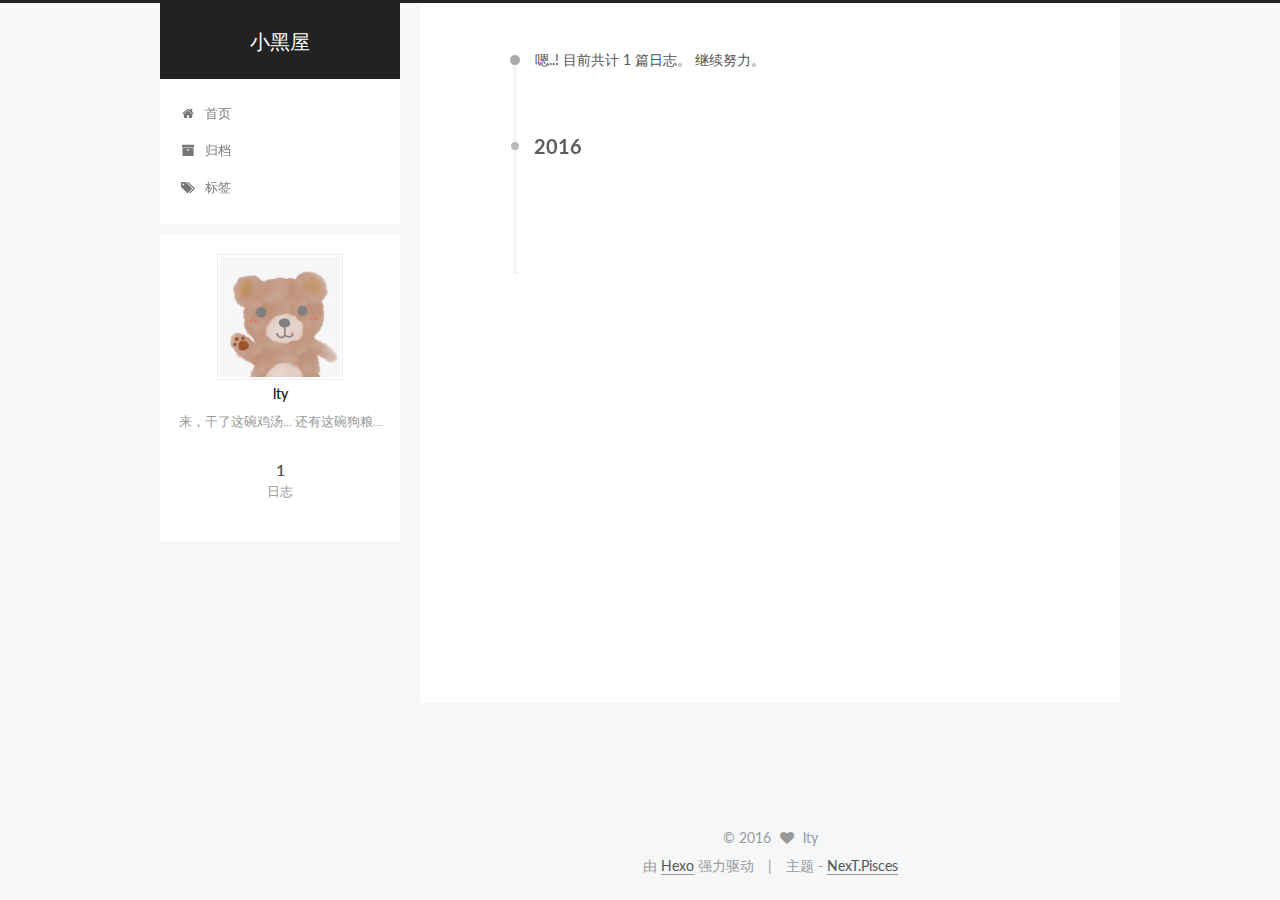
==== commit 566d701e: "Site updated: 2016-11-15 14:19:36" ====
--- a/archives/index.html
+++ b/archives/index.html
@@ -5,7 +5,7 @@
   
 
 
-<html class="theme-next muse use-motion">
+<html class="theme-next pisces use-motion">
 <head>
   <meta charset="UTF-8"/>
 <meta http-equiv="X-UA-Compatible" content="IE=edge,chrome=1" />
@@ -99,7 +99,7 @@
 <script type="text/javascript" id="hexo.configuration">
   var NexT = window.NexT || {};
   var CONFIG = {
-    scheme: 'Muse',
+    scheme: 'Pisces',
     sidebar: {"position":"left","display":"post"},
     fancybox: true,
     motion: true,
@@ -299,7 +299,7 @@
       <section class="site-overview sidebar-panel  sidebar-panel-active ">
         <div class="site-author motion-element" itemprop="author" itemscope itemtype="http://schema.org/Person">
           <img class="site-author-image" itemprop="image"
-               src="/images/avatar.png"
+               src="/images/小熊.jpg"
                alt="lty" />
           <p class="site-author-name" itemprop="name">lty</p>
           <p class="site-description motion-element" itemprop="description">来，干了这碗鸡汤... 还有这碗狗粮...</p>
@@ -361,7 +361,7 @@
 <div class="theme-info">
   主题 -
   <a class="theme-link" href="https://github.com/iissnan/hexo-theme-next">
-    NexT.Muse
+    NexT.Pisces
   </a>
 </div>
 
@@ -427,6 +427,13 @@
   
   
 
+
+  <script type="text/javascript" src="/js/src/affix.js?v=5.0.1"></script>
+
+  <script type="text/javascript" src="/js/src/schemes/pisces.js?v=5.0.1"></script>
+
+
+
   
   
     <script type="text/javascript" id="motion.page.archive">
--- a/css/main.css
+++ b/css/main.css
@@ -728,7 +728,7 @@
   font-size: 14px;
   color: #fff;
   background: #222;
-  border: 2px solid #222;
+  border: 2px solid #555;
   text-decoration: none;
   border-radius: 0;
   transition-property: background-color;
@@ -739,8 +739,8 @@
 .btn:hover,
 .post-more-link .btn:hover {
   border-color: #222;
-  color: #222;
-  background: #fff;
+  color: #fff;
+  background: #222;
 }
 .btn-bar {
   display: block;
@@ -845,7 +845,7 @@
   width: 25px;
   background: #222;
   font-size: 12px;
-  opacity: 1;
+  opacity: 0.6;
   color: #fff;
   cursor: pointer;
   text-align: center;
@@ -866,7 +866,7 @@
   }
 }
 .back-to-top.back-to-top-on {
-  bottom: 19px;
+  bottom: 40px;
 }
 .header {
   background: #fff;
@@ -915,7 +915,7 @@
 .site-subtitle {
   margin-top: 10px;
   font-size: 13px;
-  color: #999;
+  color: #ddd;
 }
 .use-motion .brand {
   opacity: 0;
@@ -988,7 +988,8 @@
   transition-timing-function: ease-in-out;
   transition-delay: 0s;
 }
-.menu .menu-item a:hover {
+.menu .menu-item a:hover,
+.menu-item-active a {
   border-bottom-color: #222;
 }
 .menu .menu-item .fa {
@@ -1216,7 +1217,7 @@
   font-size: 26px;
   text-align: center;
   word-break: break-word;
-  font-weight: 400;
+  font-weight: 300;
 }
 @media (max-width: 767px) {
   .posts-expand .post-title {
@@ -1308,10 +1309,10 @@
   margin-top: 50px;
 }
 .post-more-link .btn {
-  color: #fff;
+  color: #555;
   font-size: 14px;
-  background: #222;
-  border-radius: 0;
+  background: #fff;
+  border-radius: 2px;
   line-height: 2;
 }
 .posts-expand .post-tags {
@@ -1464,20 +1465,20 @@
   display: block;
   margin: 0 auto;
   padding: 2px;
-  max-width: 96px;
+  max-width: 120px;
   height: auto;
-  border: 2px solid #333;
+  border: 1px solid #eee;
 }
 .site-author-name {
-  margin: 5px 0 0;
+  margin: 0;
   text-align: center;
-  color: #f5f5f5;
-  font-weight: normal;
+  color: #222;
+  font-weight: 600;
 }
 .site-description {
-  margin-top: 5px;
+  margin-top: 0;
   text-align: center;
-  font-size: 14px;
+  font-size: 13px;
   color: #999;
 }
 .site-state {
@@ -1489,7 +1490,7 @@
 .site-state-item {
   display: inline-block;
   padding: 0 15px;
-  border-left: 1px solid #333;
+  border-left: 1px solid #eee;
 }
 .site-state-item:first-child {
   border-left: none;
@@ -1502,11 +1503,11 @@
   text-align: center;
   color: inherit;
   font-weight: 600;
-  font-size: 18px;
+  font-size: 16px;
 }
 .site-state-item-name {
   font-size: 13px;
-  color: inherit;
+  color: #999;
 }
 .feed-link {
   margin-top: 20px;
@@ -1548,7 +1549,7 @@
   width: 4px;
   height: 4px;
   border-radius: 50%;
-  background: #f6fffb;
+  background: #b5f670;
 }
 .links-of-blogroll {
   font-size: 13px;
@@ -1577,7 +1578,7 @@
   color: #555;
 }
 .sidebar-nav li:hover {
-  color: #f5f5f5;
+  color: #fc6423;
 }
 .page-post-detail .sidebar-nav-toc {
   padding: 0 5px;
@@ -1586,11 +1587,11 @@
   margin-left: 10px;
 }
 .sidebar-nav .sidebar-nav-active {
-  color: #87daff;
-  border-bottom-color: #87daff;
+  color: #fc6423;
+  border-bottom-color: #fc6423;
 }
 .sidebar-nav .sidebar-nav-active:hover {
-  color: #87daff;
+  color: #fc6423;
 }
 .sidebar-panel {
   display: none;
@@ -1623,12 +1624,12 @@
   transition-timing-function: ease-in-out;
   transition-delay: 0s;
   transition-property: all;
-  color: #999;
-  border-bottom-color: #555;
+  color: #666;
+  border-bottom-color: #ccc;
 }
 .post-toc ol a:hover {
-  color: #ccc;
-  border-bottom-color: #ccc;
+  color: #000;
+  border-bottom-color: #000;
 }
 .post-toc .nav-item {
   overflow: hidden;
@@ -1649,14 +1650,14 @@
   display: block;
 }
 .post-toc .nav .active > a {
-  color: #87daff;
-  border-bottom-color: #87daff;
+  color: #fc6423;
+  border-bottom-color: #fc6423;
 }
 .post-toc .nav .active-current > a {
-  color: #87daff;
+  color: #fc6423;
 }
 .post-toc .nav .active-current > a:hover {
-  color: #87daff;
+  color: #fc6423;
 }
 .footer {
   font-size: 14px;
@@ -2034,6 +2035,28 @@
   top: 42%;
   color: #ccc;
 }
+.busuanzi-count:before {
+  content: " ";
+  float: left;
+  width: 260px;
+  min-height: 25px;
+}
+@media (min-width: 768px) and (max-width: 991px) {
+  .busuanzi-count {
+    width: auto;
+  }
+  .busuanzi-count:before {
+    display: none;
+  }
+}
+@media (max-width: 767px) {
+  .busuanzi-count {
+    width: auto;
+  }
+  .busuanzi-count:before {
+    display: none;
+  }
+}
 .site-uv,
 .site-pv,
 .page-pv {
@@ -2105,78 +2128,395 @@
   padding-left: 10px;
 }
 .page-post-detail .sidebar-toggle-line {
-  background: #87daff;
+  background: #fc6423;
 }
 .page-post-detail .comments {
   overflow: hidden;
 }
-@media (max-width: 767px) {
-  .header-inner,
-  .container .main-inner,
+body {
+  background: #f5f7f9;
+}
+@media (min-width: 992px) {
+  .full-image.full-image.full-image {
+    max-width: none;
+    width: 118%;
+    margin: 0 -9%;
+  }
+}
+.header {
+  position: relative;
+  margin: 0 auto;
+  width: 960px;
+}
+@media (min-width: 768px) and (max-width: 991px) {
+  .header {
+    width: auto;
+  }
+}
+@media (max-width: 767px) {
+  .header {
+    width: auto;
+  }
+}
+.header-inner {
+  position: absolute;
+  top: 0;
+  overflow: hidden;
+  padding: 0;
+  width: 240px;
+  background: #fff;
+}
+@media (min-width: 1600px) {
+  .container .header-inner {
+    width: 240px;
+  }
+}
+@media (min-width: 768px) and (max-width: 991px) {
+  .header-inner {
+    position: relative;
+    width: auto;
+  }
+}
+@media (max-width: 767px) {
+  .header-inner {
+    position: relative;
+    width: auto;
+  }
+}
+.main:before,
+.main:after {
+  content: " ";
+  display: table;
+}
+.main:after {
+  clear: both;
+}
+@media (min-width: 768px) and (max-width: 991px) {
+  .main {
+    padding-bottom: 100px;
+  }
+}
+@media (max-width: 767px) {
+  .main {
+    padding-bottom: 100px;
+  }
+}
+.container .main-inner {
+  width: 960px;
+}
+@media (min-width: 768px) and (max-width: 991px) {
+  .container .main-inner {
+    width: auto;
+  }
+}
+@media (max-width: 767px) {
+  .container .main-inner {
+    width: auto;
+  }
+}
+.content-wrap {
+  float: right;
+  box-sizing: border-box;
+  padding: 40px;
+  width: 700px;
+  background: #fff;
+  min-height: 700px;
+}
+@media (min-width: 768px) and (max-width: 991px) {
+  .content-wrap {
+    width: 100%;
+    padding: 20px;
+  }
+}
+@media (max-width: 767px) {
+  .content-wrap {
+    width: 100%;
+    padding: 20px;
+    min-height: auto;
+  }
+}
+.sidebar {
+  position: static;
+  float: left;
+  margin-top: 300px;
+  width: 240px;
+  background: #fff;
+  box-shadow: none;
+}
+@media (min-width: 768px) and (max-width: 991px) {
+  .sidebar {
+    display: none;
+  }
+}
+@media (max-width: 767px) {
+  .sidebar {
+    display: none;
+  }
+}
+.sidebar-toggle {
+  display: none;
+}
+.footer-inner {
+  width: 960px;
+}
+.footer-inner:before {
+  content: " ";
+  float: left;
+  width: 260px;
+  min-height: 50px;
+}
+@media (min-width: 768px) and (max-width: 991px) {
   .footer-inner {
     width: auto;
   }
-}
-.custom-logo .site-meta-headline {
-  text-align: center;
-}
-.custom-logo .brand {
+  .footer-inner:before {
+    display: none;
+  }
+}
+@media (max-width: 767px) {
+  .footer-inner {
+    width: auto;
+  }
+  .footer-inner:before {
+    display: none;
+  }
+}
+.sidebar-position-right .header-inner {
+  right: 0;
+}
+.sidebar-position-right .content-wrap {
+  float: left;
+}
+.sidebar-position-right .sidebar {
+  float: right;
+}
+.sidebar-position-right .footer-inner:before {
+  float: right;
+}
+.site-meta {
+  padding: 20px 0;
+  color: #fff;
+  background: #222;
+}
+@media (min-width: 768px) and (max-width: 991px) {
+  .site-meta {
+    box-shadow: 0 0 16px rgba(0,0,0,0.5);
+  }
+}
+@media (max-width: 767px) {
+  .site-meta {
+    box-shadow: 0 0 16px rgba(0,0,0,0.5);
+  }
+}
+.brand {
+  display: block;
+  padding: 0;
   background: none;
 }
-.custom-logo .site-title {
-  margin: 10px auto 0;
-  font-size: 24px;
-  color: #222;
-}
-.custom-logo .site-title a {
-  border: none;
-}
-.custom-logo-image {
-  margin: 0 auto;
-  padding: 5px;
-  max-width: 150px;
-  background: #fff;
-}
-@media (max-width: 767px) {
-  .site-nav {
-    position: absolute;
-    left: 0;
-    top: 52px;
-    margin: 0;
-    width: 100%;
-    padding: 0;
-    background: #fff;
-    border-bottom: 1px solid #ddd;
-  }
-}
-@media (max-width: 767px) {
-  .menu {
-    text-align: left;
-  }
-}
-@media (max-width: 767px) {
-  .menu .menu-item {
-    display: block;
-    margin: 0 10px;
-    vertical-align: top;
-  }
-}
-@media (max-width: 767px) {
-  .menu .menu-item br {
-    display: none;
-  }
-}
-@media (max-width: 767px) {
-  .menu .menu-item a {
-    padding: 5px 10px;
-  }
-}
-.menu .menu-item .fa {
-  margin-right: 0;
+.brand:hover {
+  color: #fff;
+}
+.site-subtitle {
+  margin: 0;
 }
 .site-search form {
   display: none;
 }
+.site-nav {
+  border-top: none;
+}
+@media (min-width: 768px) and (max-width: 991px) {
+  .site-nav {
+    display: none !important;
+  }
+}
+@media (min-width: 768px) and (max-width: 991px) {
+  .site-nav-on {
+    display: block !important;
+  }
+}
+.menu .menu-item {
+  display: block;
+  margin: 0;
+  list-style: none;
+}
+.menu .menu-item a {
+  position: relative;
+  box-sizing: border-box;
+  padding: 5px 20px;
+  text-align: left;
+  line-height: inherit;
+  transition-property: background-color;
+  transition-duration: 0.2s;
+  transition-timing-function: ease-in-out;
+  transition-delay: 0s;
+}
+.menu .menu-item a:hover,
+.menu-item-active a {
+  background: #f9f9f9;
+  border-bottom-color: #fff;
+}
+.menu .menu-item br {
+  display: none;
+}
+.menu-item-active a:after {
+  content: " ";
+  position: absolute;
+  top: 50%;
+  margin-top: -3px;
+  right: 15px;
+  width: 6px;
+  height: 6px;
+  border-radius: 50%;
+  background-color: #bbb;
+}
+.btn-bar {
+  background-color: #fff;
+}
+.site-nav-toggle {
+  top: 20px;
+  left: 20px;
+}
+@media (min-width: 768px) and (max-width: 991px) {
+  .site-nav-toggle {
+    display: block;
+  }
+}
+.use-motion .sidebar .motion-element {
+  opacity: 1;
+}
+.sidebar {
+  display: none;
+  right: auto;
+  bottom: auto;
+  -webkit-transform: none;
+}
+.sidebar-inner {
+  box-sizing: border-box;
+  width: 240px;
+  color: #555;
+  background: #fff;
+}
+.sidebar-inner.affix {
+  position: fixed;
+  top: 0;
+}
+.site-overview {
+  margin: 0 2px;
+  text-align: left;
+}
+.site-author:before,
+.site-author:after {
+  content: " ";
+  display: table;
+}
+.site-author:after {
+  clear: both;
+}
+.sidebar a {
+  color: #555;
+}
+.sidebar a:hover {
+  color: #222;
+}
+.links-of-author-item a:before {
+  display: none;
+}
+.links-of-author-item a {
+  border-bottom: none;
+  text-decoration: underline;
+}
+.feed-link {
+  border-top: 1px dotted #ccc;
+  border-bottom: 1px dotted #ccc;
+  text-align: center;
+}
+.feed-link a {
+  display: block;
+  color: #fc6423;
+  border: none;
+}
+.feed-link a:hover {
+  background: none;
+  color: #e34603;
+}
+.feed-link a:hover i {
+  color: #e34603;
+}
+.links-of-author:before,
+.links-of-author:after {
+  content: " ";
+  display: table;
+}
+.links-of-author:after {
+  clear: both;
+}
+.links-of-author-item {
+  float: left;
+  margin: 5px 0 0;
+  width: 50%;
+}
+.links-of-author-item a {
+  box-sizing: border-box;
+  display: inline-block;
+  margin-right: 0;
+  margin-bottom: 0;
+  padding: 0 5px;
+  overflow: hidden;
+  white-space: nowrap;
+  text-overflow: ellipsis;
+}
+.links-of-author-item a {
+  display: block;
+  text-decoration: none;
+}
+.links-of-author-item a:hover {
+  border-radius: 4px;
+  background: #eee;
+}
+.links-of-author-item .fa {
+  margin-right: 2px;
+  font-size: 16px;
+}
+.links-of-author-item .fa-globe {
+  font-size: 15px;
+}
+.links-of-blogroll {
+  margin-top: 20px;
+  padding: 3px 0 0;
+  border-top: 1px dotted #ccc;
+}
+.links-of-blogroll-title {
+  margin-top: 0;
+}
+.links-of-blogroll-item {
+  padding: 0;
+}
+.links-of-blogroll-inline:before,
+.links-of-blogroll-inline:after {
+  content: " ";
+  display: table;
+}
+.links-of-blogroll-inline:after {
+  clear: both;
+}
 .links-of-blogroll-inline .links-of-blogroll-item {
-  display: inline-block;
-}
+  float: left;
+  margin: 5px 0 0;
+  width: 50%;
+}
+.links-of-blogroll-inline .links-of-blogroll-item a {
+  box-sizing: border-box;
+  display: inline-block;
+  margin-right: 0;
+  margin-bottom: 0;
+  padding: 0 5px;
+  overflow: hidden;
+  white-space: nowrap;
+  text-overflow: ellipsis;
+}
+@media (max-width: 767px) {
+  .post-body {
+    text-align: justify;
+  }
+}
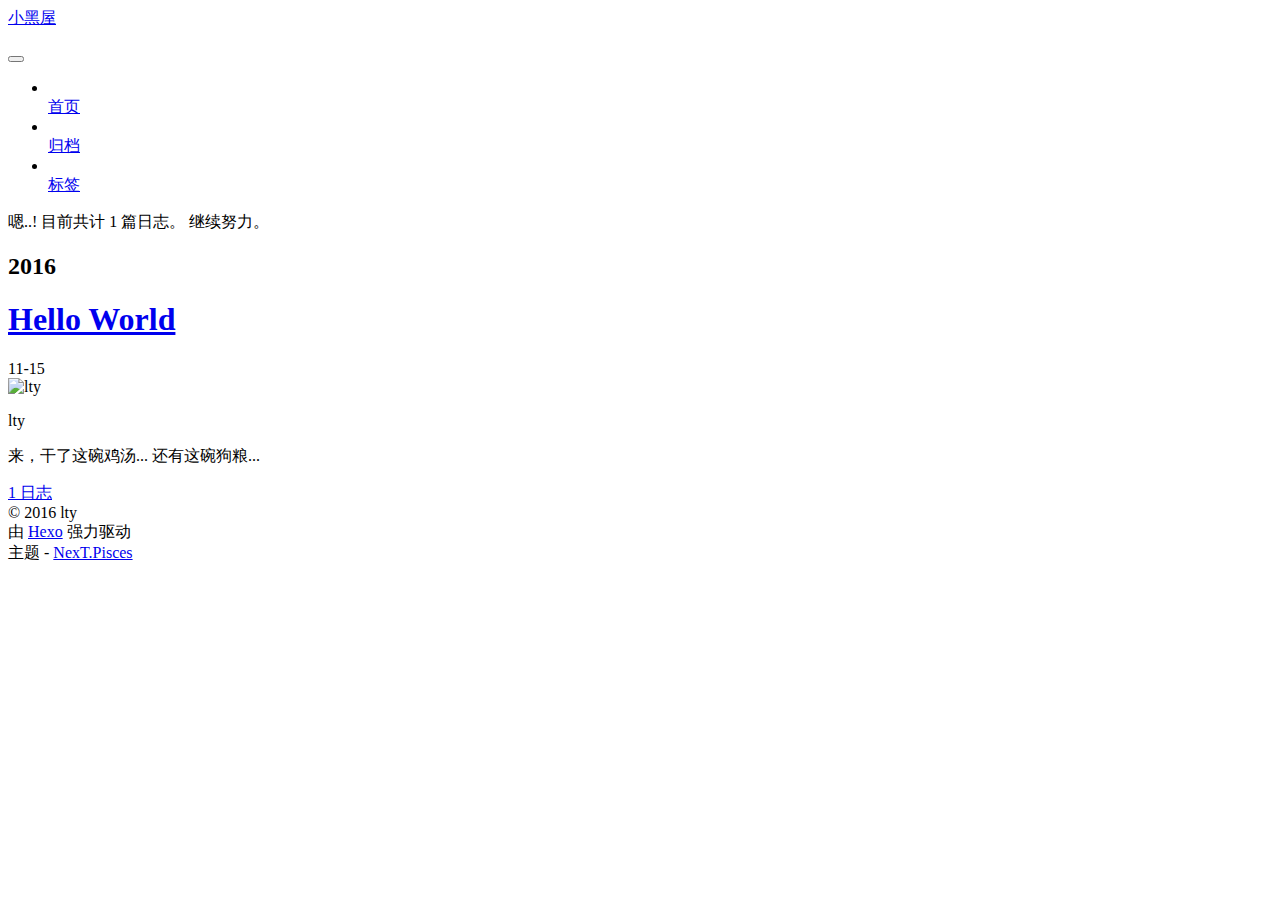
==== commit 694c03d2: "Site updated: 2016-11-15 14:26:32" ====
--- a/archives/index.html
+++ b/archives/index.html
@@ -29,7 +29,7 @@
 
   
   
-  <link href="/vendors/fancybox/source/jquery.fancybox.css?v=2.1.5" rel="stylesheet" type="text/css" />
+  <link href="/litangyu.github.io/vendors/fancybox/source/jquery.fancybox.css?v=2.1.5" rel="stylesheet" type="text/css" />
 
 
 
@@ -63,9 +63,9 @@
 
 
 
-<link href="/vendors/font-awesome/css/font-awesome.min.css?v=4.4.0" rel="stylesheet" type="text/css" />
-
-<link href="/css/main.css?v=5.0.1" rel="stylesheet" type="text/css" />
+<link href="/litangyu.github.io/vendors/font-awesome/css/font-awesome.min.css?v=4.4.0" rel="stylesheet" type="text/css" />
+
+<link href="/litangyu.github.io/css/main.css?v=5.0.1" rel="stylesheet" type="text/css" />
 
 
   <meta name="keywords" content="Hexo, NexT" />
@@ -77,7 +77,7 @@
 
 
 
-  <link rel="shortcut icon" type="image/x-icon" href="/favicon.ico?v=5.0.1" />
+  <link rel="shortcut icon" type="image/x-icon" href="/litangyu.github.io/favicon.ico?v=5.0.1" />
 
 
 
@@ -87,7 +87,7 @@
 <meta name="description" content="来，干了这碗鸡汤... 还有这碗狗粮...">
 <meta property="og:type" content="website">
 <meta property="og:title" content="小黑屋">
-<meta property="og:url" content="http://yoursite.com/archives/index.html">
+<meta property="og:url" content="https://litangyu.github.io/archives/index.html">
 <meta property="og:site_name" content="小黑屋">
 <meta property="og:description" content="来，干了这碗鸡汤... 还有这碗狗粮...">
 <meta name="twitter:card" content="summary">
@@ -139,7 +139,7 @@
   
 
   <div class="custom-logo-site-title">
-    <a href="/"  class="brand" rel="start">
+    <a href="/litangyu.github.io/"  class="brand" rel="start">
       <span class="logo-line-before"><i></i></span>
       <span class="site-title">小黑屋</span>
       <span class="logo-line-after"><i></i></span>
@@ -164,7 +164,7 @@
       
         
         <li class="menu-item menu-item-home">
-          <a href="/" rel="section">
+          <a href="/litangyu.github.io/" rel="section">
             
               <i class="menu-item-icon fa fa-fw fa-home"></i> <br />
             
@@ -174,7 +174,7 @@
       
         
         <li class="menu-item menu-item-archives">
-          <a href="/archives" rel="section">
+          <a href="/litangyu.github.io/archives" rel="section">
             
               <i class="menu-item-icon fa fa-fw fa-archive"></i> <br />
             
@@ -184,7 +184,7 @@
       
         
         <li class="menu-item menu-item-tags">
-          <a href="/tags" rel="section">
+          <a href="/litangyu.github.io/tags" rel="section">
             
               <i class="menu-item-icon fa fa-fw fa-tags"></i> <br />
             
@@ -242,7 +242,7 @@
 
       <h1 class="post-title">
         
-            <a class="post-title-link" href="/2016/11/15/hello-world/" itemprop="url">
+            <a class="post-title-link" href="/litangyu.github.io/2016/11/15/hello-world/" itemprop="url">
               
                 <span itemprop="name">Hello World</span>
               
@@ -299,14 +299,14 @@
       <section class="site-overview sidebar-panel  sidebar-panel-active ">
         <div class="site-author motion-element" itemprop="author" itemscope itemtype="http://schema.org/Person">
           <img class="site-author-image" itemprop="image"
-               src="/images/小熊.jpg"
+               src="/litangyu.github.io/images/小熊.jpg"
                alt="lty" />
           <p class="site-author-name" itemprop="name">lty</p>
           <p class="site-description motion-element" itemprop="description">来，干了这碗鸡汤... 还有这碗狗粮...</p>
         </div>
         <nav class="site-state motion-element">
           <div class="site-state-item site-state-posts">
-            <a href="/archives">
+            <a href="/litangyu.github.io/archives">
               <span class="site-state-item-count">1</span>
               <span class="site-state-item-name">日志</span>
             </a>
@@ -397,40 +397,40 @@
 
 
   
-  <script type="text/javascript" src="/vendors/jquery/index.js?v=2.1.3"></script>
-
-  
-  <script type="text/javascript" src="/vendors/fastclick/lib/fastclick.min.js?v=1.0.6"></script>
-
-  
-  <script type="text/javascript" src="/vendors/jquery_lazyload/jquery.lazyload.js?v=1.9.7"></script>
-
-  
-  <script type="text/javascript" src="/vendors/velocity/velocity.min.js?v=1.2.1"></script>
-
-  
-  <script type="text/javascript" src="/vendors/velocity/velocity.ui.min.js?v=1.2.1"></script>
-
-  
-  <script type="text/javascript" src="/vendors/fancybox/source/jquery.fancybox.pack.js?v=2.1.5"></script>
-
-
-  
-
-
-  <script type="text/javascript" src="/js/src/utils.js?v=5.0.1"></script>
-
-  <script type="text/javascript" src="/js/src/motion.js?v=5.0.1"></script>
-
-
-
-  
-  
-
-
-  <script type="text/javascript" src="/js/src/affix.js?v=5.0.1"></script>
-
-  <script type="text/javascript" src="/js/src/schemes/pisces.js?v=5.0.1"></script>
+  <script type="text/javascript" src="/litangyu.github.io/vendors/jquery/index.js?v=2.1.3"></script>
+
+  
+  <script type="text/javascript" src="/litangyu.github.io/vendors/fastclick/lib/fastclick.min.js?v=1.0.6"></script>
+
+  
+  <script type="text/javascript" src="/litangyu.github.io/vendors/jquery_lazyload/jquery.lazyload.js?v=1.9.7"></script>
+
+  
+  <script type="text/javascript" src="/litangyu.github.io/vendors/velocity/velocity.min.js?v=1.2.1"></script>
+
+  
+  <script type="text/javascript" src="/litangyu.github.io/vendors/velocity/velocity.ui.min.js?v=1.2.1"></script>
+
+  
+  <script type="text/javascript" src="/litangyu.github.io/vendors/fancybox/source/jquery.fancybox.pack.js?v=2.1.5"></script>
+
+
+  
+
+
+  <script type="text/javascript" src="/litangyu.github.io/js/src/utils.js?v=5.0.1"></script>
+
+  <script type="text/javascript" src="/litangyu.github.io/js/src/motion.js?v=5.0.1"></script>
+
+
+
+  
+  
+
+
+  <script type="text/javascript" src="/litangyu.github.io/js/src/affix.js?v=5.0.1"></script>
+
+  <script type="text/javascript" src="/litangyu.github.io/js/src/schemes/pisces.js?v=5.0.1"></script>
 
 
 
@@ -445,7 +445,7 @@
   
 
 
-  <script type="text/javascript" src="/js/src/bootstrap.js?v=5.0.1"></script>
+  <script type="text/javascript" src="/litangyu.github.io/js/src/bootstrap.js?v=5.0.1"></script>
 
 
 
